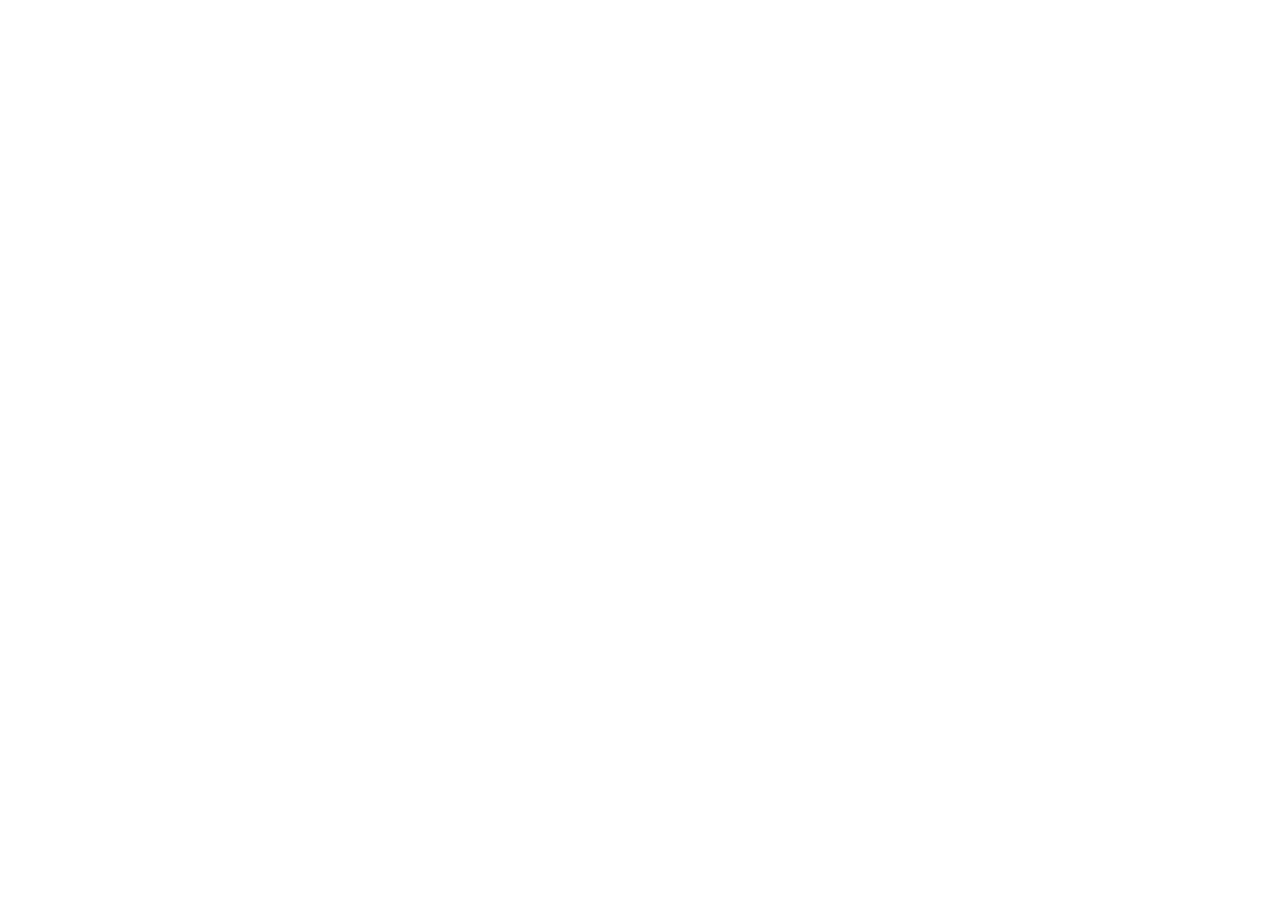
==== calculator2in1/basicCalc.html @ a9d8fb5f "Calculator2in1 basic structure - No JS yet" ====
<!DOCTYPE html>
<html lang="en">
<head>
    <meta charset="UTF-8">
    <meta name="viewport" content="width=device-width, initial-scale=1.0">
    <title>Basic Calculator</title>
    <link rel="stylesheet" href="styles/basicCalc.css">
</head>
<body>
    
</body>
</html>
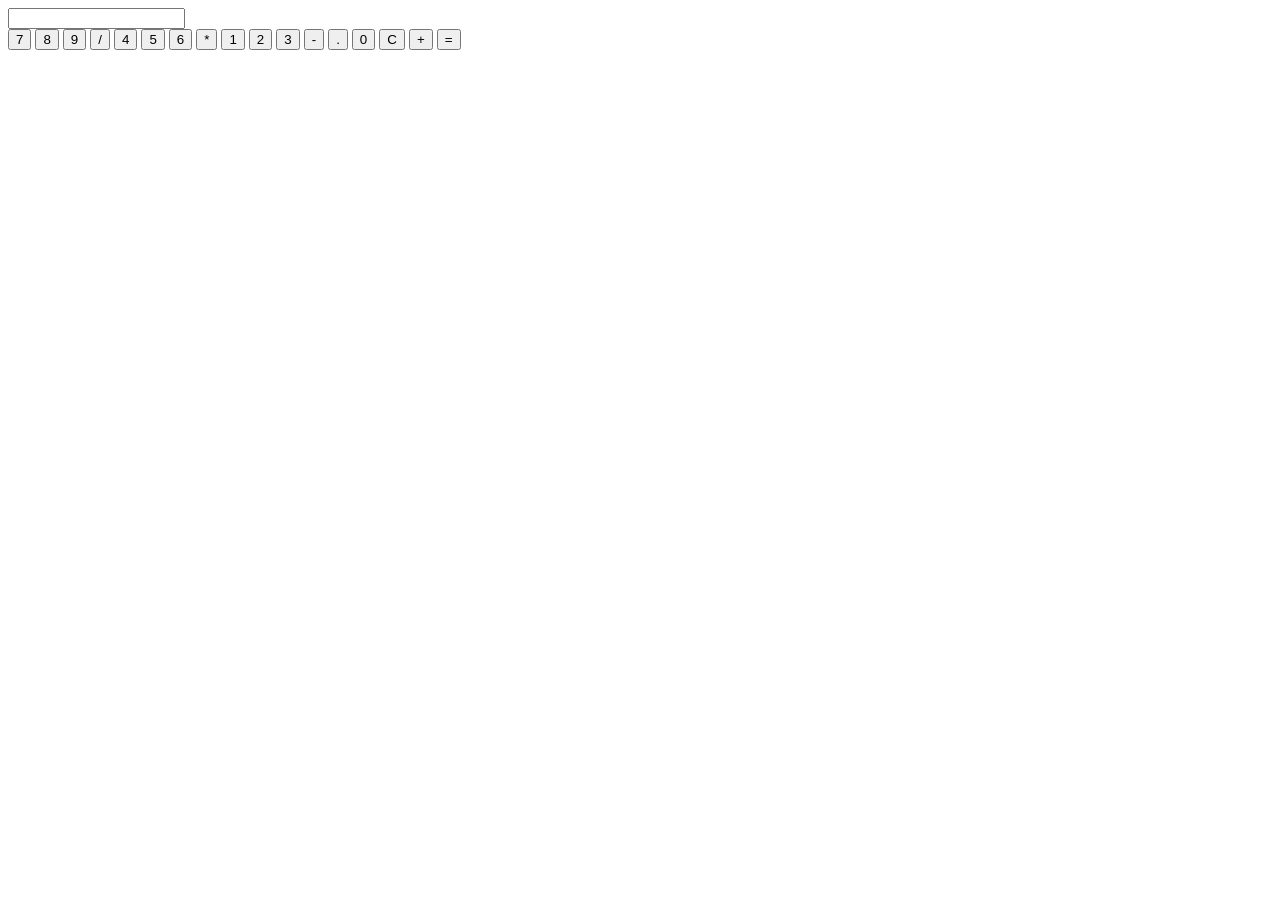
==== commit 9e1b1f8b: "Styling a tempCalc and add logic(Js) for basicCalc" ====
--- a/calculator2in1/basicCalc.html
+++ b/calculator2in1/basicCalc.html
@@ -7,6 +7,33 @@
     <link rel="stylesheet" href="styles/basicCalc.css">
 </head>
 <body>
-    
+    <main id="container">
+        <input id="display" type="text" readonly>
+        <div id="keys">
+            <button class="btnCalc">7</button>
+            <button class="btnCalc">8</button>
+            <button class="btnCalc">9</button>
+            <button class="btnCalc">/</button>
+
+            <button class="btnCalc">4</button>
+            <button class="btnCalc">5</button>
+            <button class="btnCalc">6</button>
+            <button class="btnCalc">*</button>
+
+            <button class="btnCalc">1</button>
+            <button class="btnCalc">2</button>
+            <button class="btnCalc">3</button>
+            <button class="btnCalc">-</button>
+
+            <button class="btnCalc">.</button>
+            <button class="btnCalc">0</button>
+            <button class="btnCalc">C</button>
+            <button class="btnCalc">+</button>
+
+            <button class="btnCalc">=</button>
+        </div>
+    </main>
+
+    <script src="scripts/basicCalc.js" defer></script>
 </body>
 </html>
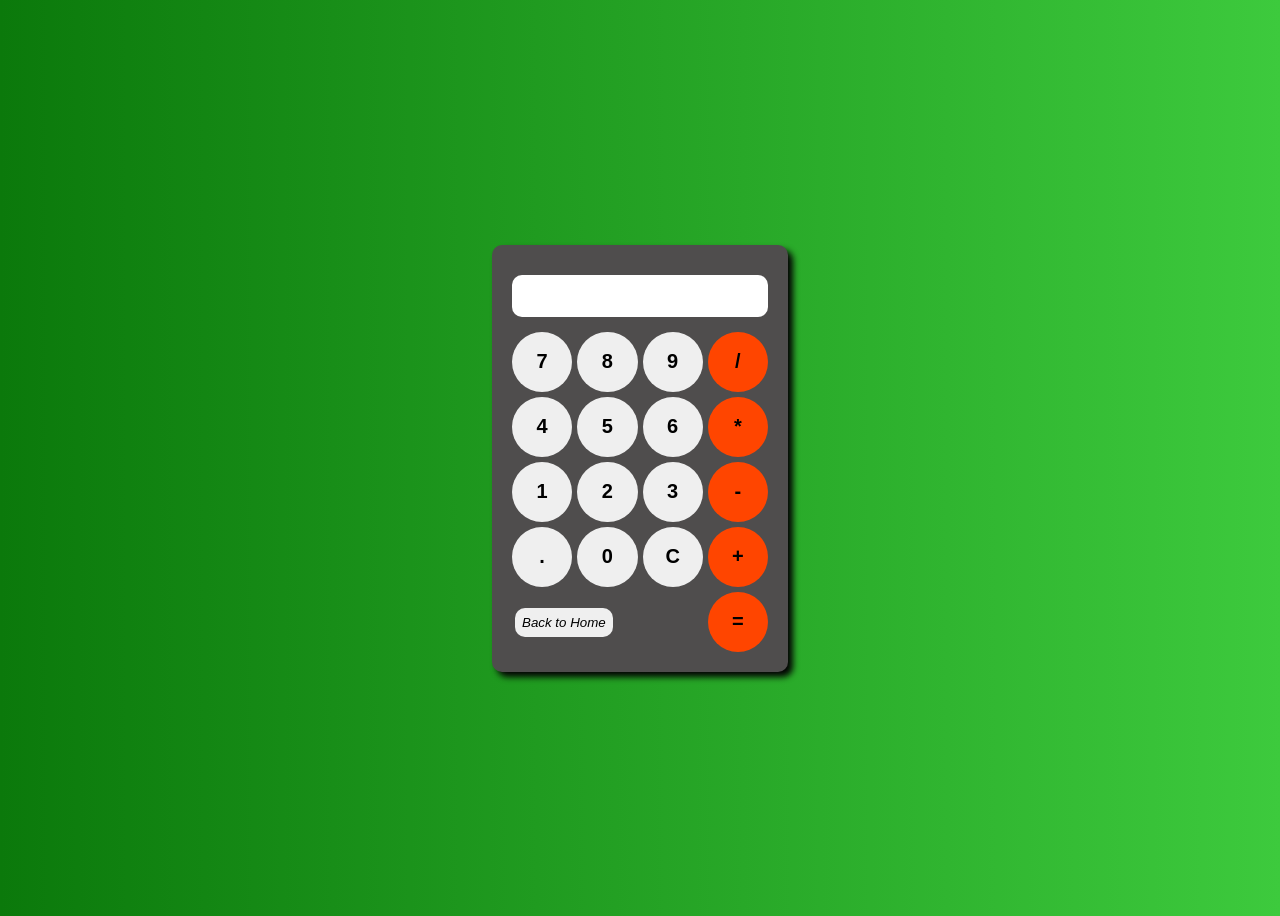
==== commit e31d00cb: "Styling basicCalc and Update a README.md file" ====
--- a/calculator2in1/basicCalc.html
+++ b/calculator2in1/basicCalc.html
@@ -13,25 +13,26 @@
             <button class="btnCalc">7</button>
             <button class="btnCalc">8</button>
             <button class="btnCalc">9</button>
-            <button class="btnCalc">/</button>
+            <button class="btnCalc operator">/</button>
 
             <button class="btnCalc">4</button>
             <button class="btnCalc">5</button>
             <button class="btnCalc">6</button>
-            <button class="btnCalc">*</button>
+            <button class="btnCalc operator">*</button>
 
             <button class="btnCalc">1</button>
             <button class="btnCalc">2</button>
             <button class="btnCalc">3</button>
-            <button class="btnCalc">-</button>
+            <button class="btnCalc operator">-</button>
 
             <button class="btnCalc">.</button>
             <button class="btnCalc">0</button>
             <button class="btnCalc">C</button>
-            <button class="btnCalc">+</button>
+            <button class="btnCalc operator">+</button>
 
-            <button class="btnCalc">=</button>
+            <button class="btnCalc operator result">=</button>
         </div>
+        <button id="landingButton" onclick="location.href='landing.html'">Back to Home</button>
     </main>
 
     <script src="scripts/basicCalc.js" defer></script>
--- a/calculator2in1/styles/basicCalc.css
+++ b/calculator2in1/styles/basicCalc.css
@@ -0,0 +1,88 @@
+@font-face {
+    font-family: 'CalculatorFont';
+    src: url('fonts/digital-7.ttf') format('truetype');
+    /* font-weight: normal;
+    font-style: normal;
+    font-display: swap; */
+}
+
+html{
+    font-size: 62.5%;
+    font-family: 'CalculatorFont';
+}
+
+body{
+    background-image: linear-gradient(to right, rgb(11, 121, 11), rgb(61, 202, 61));
+    display: flex;
+    height: 100vh;
+    justify-content: center;
+    align-items: center;
+    flex-direction: column;
+}
+    #container{
+        position: relative;
+        display: flex;
+        flex-direction: column;
+        background-color: rgb(79, 77, 77);
+        /* height: 20rem; */
+        padding: 2rem;
+        gap: 1.5rem;
+        border-radius: 1rem;
+        box-shadow: 5px 5px 6px rgb(4, 4, 4);
+    }
+    #display{
+        font-family: 'CalculatorFont', monospace;
+        height: 4rem;
+        font-size: 3rem;
+        line-height: 4rem;
+        text-align: right;
+        border-radius: 1rem;
+        border-style: none;
+        margin-top: 1rem;
+    }
+    #keys{
+        display: grid;
+        grid-template-columns: repeat(4, 1fr);
+        gap: 5px;
+    }
+    .btnCalc{
+        font-weight: bold;
+        height: 6rem;
+        border-radius: 70%;
+        border-style: none;
+        font-size: 2rem;
+    }
+    .operator{
+        background-color: orangered;
+    }
+    .result{
+        grid-column: 4;
+    }
+    #landingButton{
+        position: absolute;
+        display: flex;
+        bottom: 3.5rem;
+        left: 2.3rem;
+        padding: 7px;
+        border-radius: 1rem;
+        border-style: none;
+        font-style: italic;
+    }
+
+    .btnCalc:hover{
+        cursor: pointer;
+        background-color: rgb(179, 177, 177);
+    }
+    .btnCalc:active{
+        background-color: coral;
+    }
+
+    #landingButton:hover{
+        cursor: pointer;
+        background-color: rgb(179, 177, 177);
+        box-shadow: 5px 5px 6px rgb(4, 4, 4);
+        transform: scale(1.05);
+    }
+    #landingButton:active{
+        background-color: coral;
+    }
